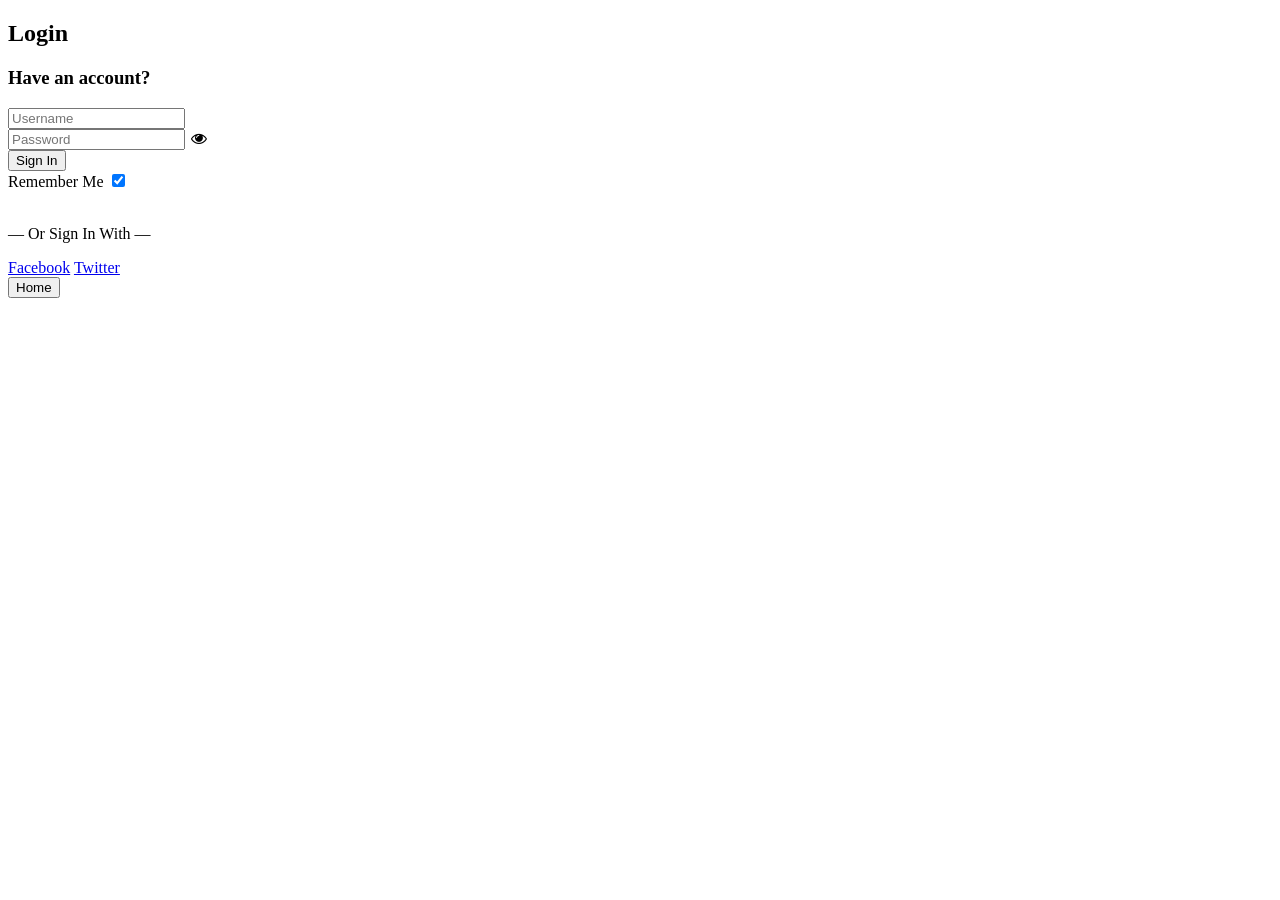
==== login/index.html @ fc21129f "Rename login.html to index.html" ====
<!doctype html>
<html lang="en">
  <head>
  	<title>Login</title>
    <meta charset="utf-8">
    <meta name="viewport" content="width=device-width, initial-scale=1, shrink-to-fit=no">

	<link href="https://fonts.googleapis.com/css?family=Lato:300,400,700&display=swap" rel="stylesheet">

	<link rel="stylesheet" href="https://stackpath.bootstrapcdn.com/font-awesome/4.7.0/css/font-awesome.min.css">
	
	<link rel="stylesheet" href="css/style.css">

	</head>
	<body class="img js-fullheight" style="background-image: url(images/bg.jpg);">
	<section class="ftco-section">
		<div class="container">
			<div class="row justify-content-center">
				<div class="col-md-6 text-center mb-5">
					<h2 class="heading-section">Login</h2>
				</div>
			</div>
			<div class="row justify-content-center">
				<div class="col-md-6 col-lg-4">
					<div class="login-wrap p-0">
		      	<h3 class="mb-4 text-center">Have an account?</h3>
		      	<form action="#" class="signin-form">
		      		<div class="form-group">
		      			<input type="text" class="form-control" placeholder="Username" required>
		      		</div>
	            <div class="form-group">
	              <input id="password-field" type="password" class="form-control" placeholder="Password" required>
	              <span toggle="#password-field" class="fa fa-fw fa-eye field-icon toggle-password"></span>
	            </div>
	            <div class="form-group">
	            	<button type="submit" class="form-control btn btn-primary submit px-3">Sign In</button>
	            </div>
	            <div class="form-group d-md-flex">
	            	<div class="w-50">
		            	<label class="checkbox-wrap checkbox-primary">Remember Me
									  <input type="checkbox" checked>
									  <span class="checkmark"></span>
									</label>
								</div>
								<div class="w-50 text-md-right">
									<a href="#" style="color: #fff">Forgot Password</a>
								</div>
	            </div>
	          </form>
	          <p class="w-100 text-center">&mdash; Or Sign In With &mdash;</p>
	          <div class="social d-flex text-center">
	          	<a href="#" class="px-2 py-2 mr-md-1 rounded"><span class="ion-logo-facebook mr-2"></span> Facebook</a>
	          	<a href="#" class="px-2 py-2 ml-md-1 rounded"><span class="ion-logo-twitter mr-2"></span> Twitter</a>
	          </div>
		      </div>
				</div>
			</div>
		</div>
	</section>

	<script src="js/jquery.min.js"></script>
  <script src="js/popper.js"></script>
  <script src="js/bootstrap.min.js"></script>
  <script src="js/main.js"></script>

	</body>
</html>
<button onclick="location.href='../index.html'">Home</button>
    <div id="alertBox" class="alert" style="display:none;"></div>
</form>

<script src="js/login.js"></script>
</body>
</html>
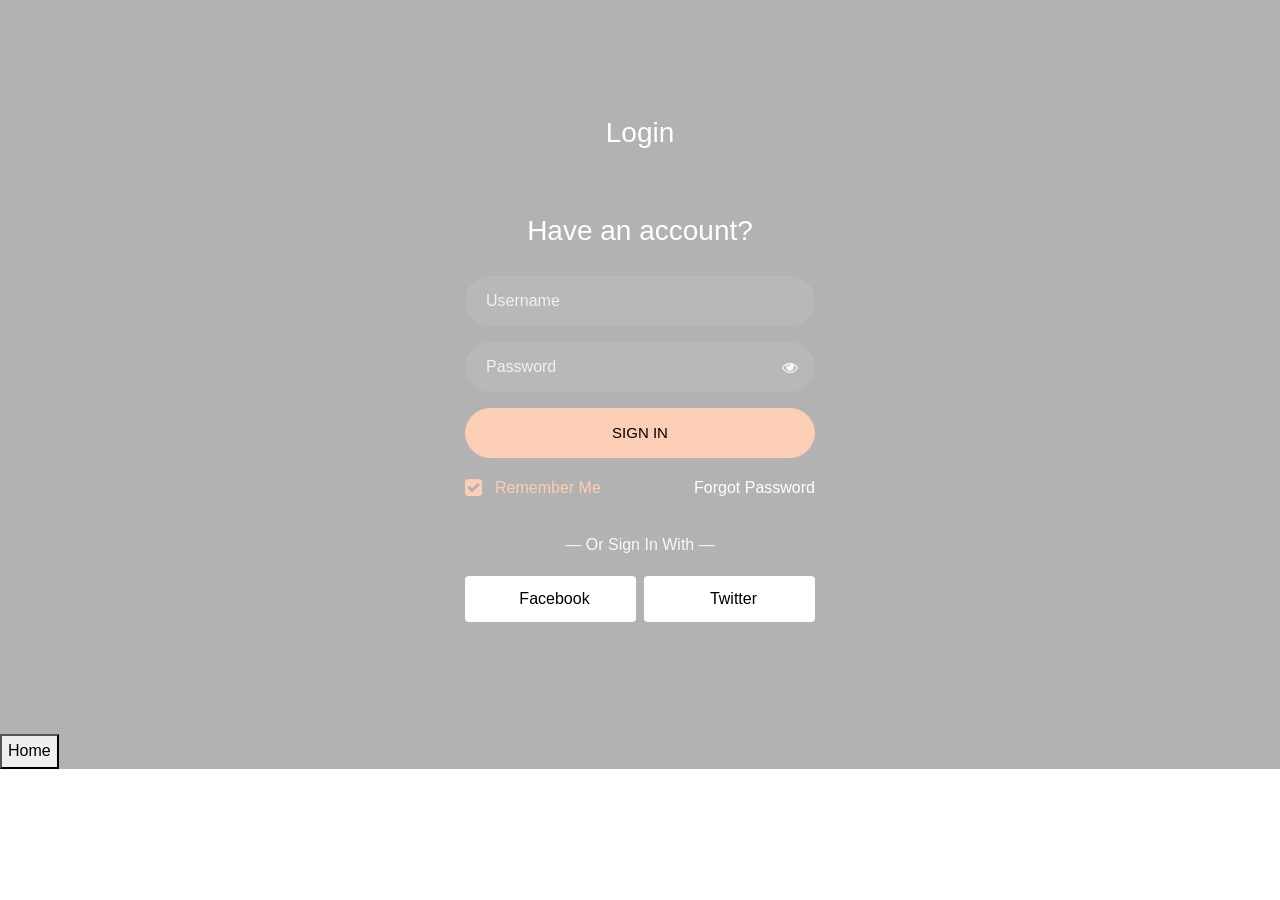
==== commit 01ba349a: "Update index.html" ====
--- a/login/index.html
+++ b/login/index.html
@@ -9,7 +9,7 @@
 
 	<link rel="stylesheet" href="https://stackpath.bootstrapcdn.com/font-awesome/4.7.0/css/font-awesome.min.css">
 	
-	<link rel="stylesheet" href="css/style.css">
+	<link rel="stylesheet" href="style.css">
 
 	</head>
 	<body class="img js-fullheight" style="background-image: url(images/bg.jpg);">
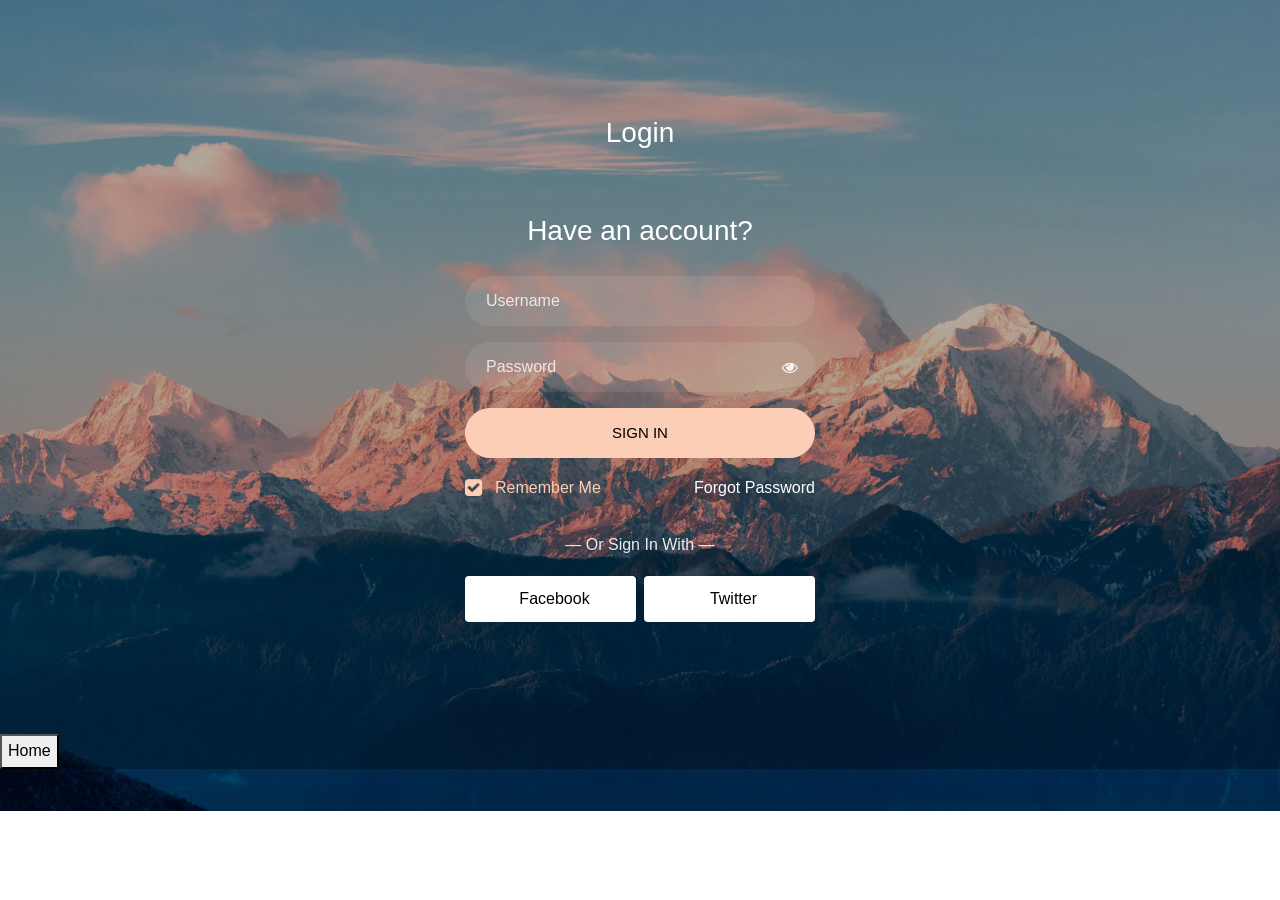
==== commit e2000bcf: "Update index.html" ====
--- a/login/index.html
+++ b/login/index.html
@@ -12,7 +12,7 @@
 	<link rel="stylesheet" href="style.css">
 
 	</head>
-	<body class="img js-fullheight" style="background-image: url(images/bg.jpg);">
+	<body class="img js-fullheight" style="background-image: url(bg.jpg);">
 	<section class="ftco-section">
 		<div class="container">
 			<div class="row justify-content-center">
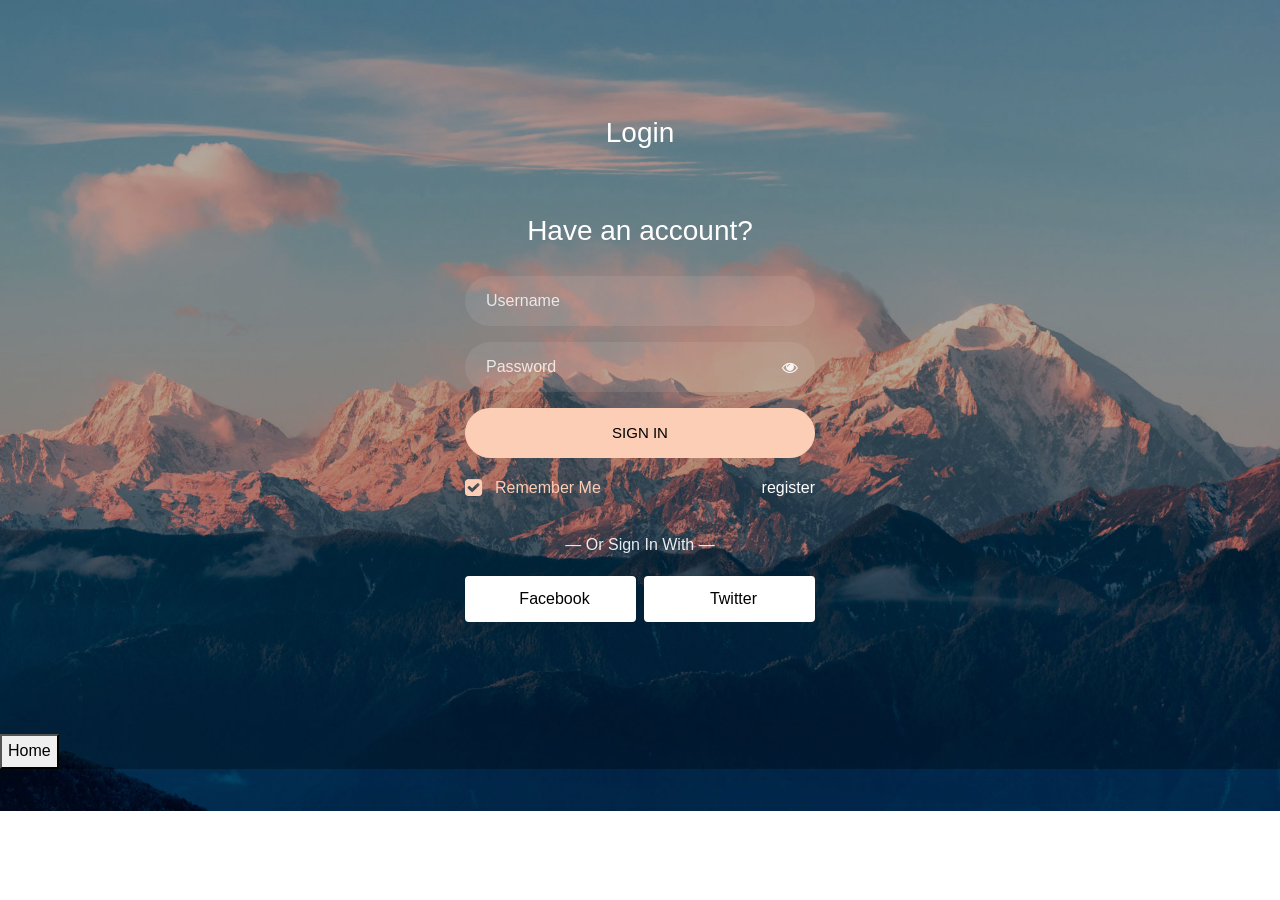
==== commit c144431d: "Update index.html" ====
--- a/login/index.html
+++ b/login/index.html
@@ -24,12 +24,12 @@
 				<div class="col-md-6 col-lg-4">
 					<div class="login-wrap p-0">
 		      	<h3 class="mb-4 text-center">Have an account?</h3>
-		      	<form action="#" class="signin-form">
+		      	<form action="#" class="signin-form" id="loginForm">
 		      		<div class="form-group">
-		      			<input type="text" class="form-control" placeholder="Username" required>
+		      			<input type="text" class="form-control" placeholder="Username" required id="username">
 		      		</div>
 	            <div class="form-group">
-	              <input id="password-field" type="password" class="form-control" placeholder="Password" required>
+	              <input type="password" class="form-control" placeholder="Password" required id="password">
 	              <span toggle="#password-field" class="fa fa-fw fa-eye field-icon toggle-password"></span>
 	            </div>
 	            <div class="form-group">
@@ -43,7 +43,7 @@
 									</label>
 								</div>
 								<div class="w-50 text-md-right">
-									<a href="#" style="color: #fff">Forgot Password</a>
+									<a href="register.html" style="color: #fff">register</a>
 								</div>
 	            </div>
 	          </form>
